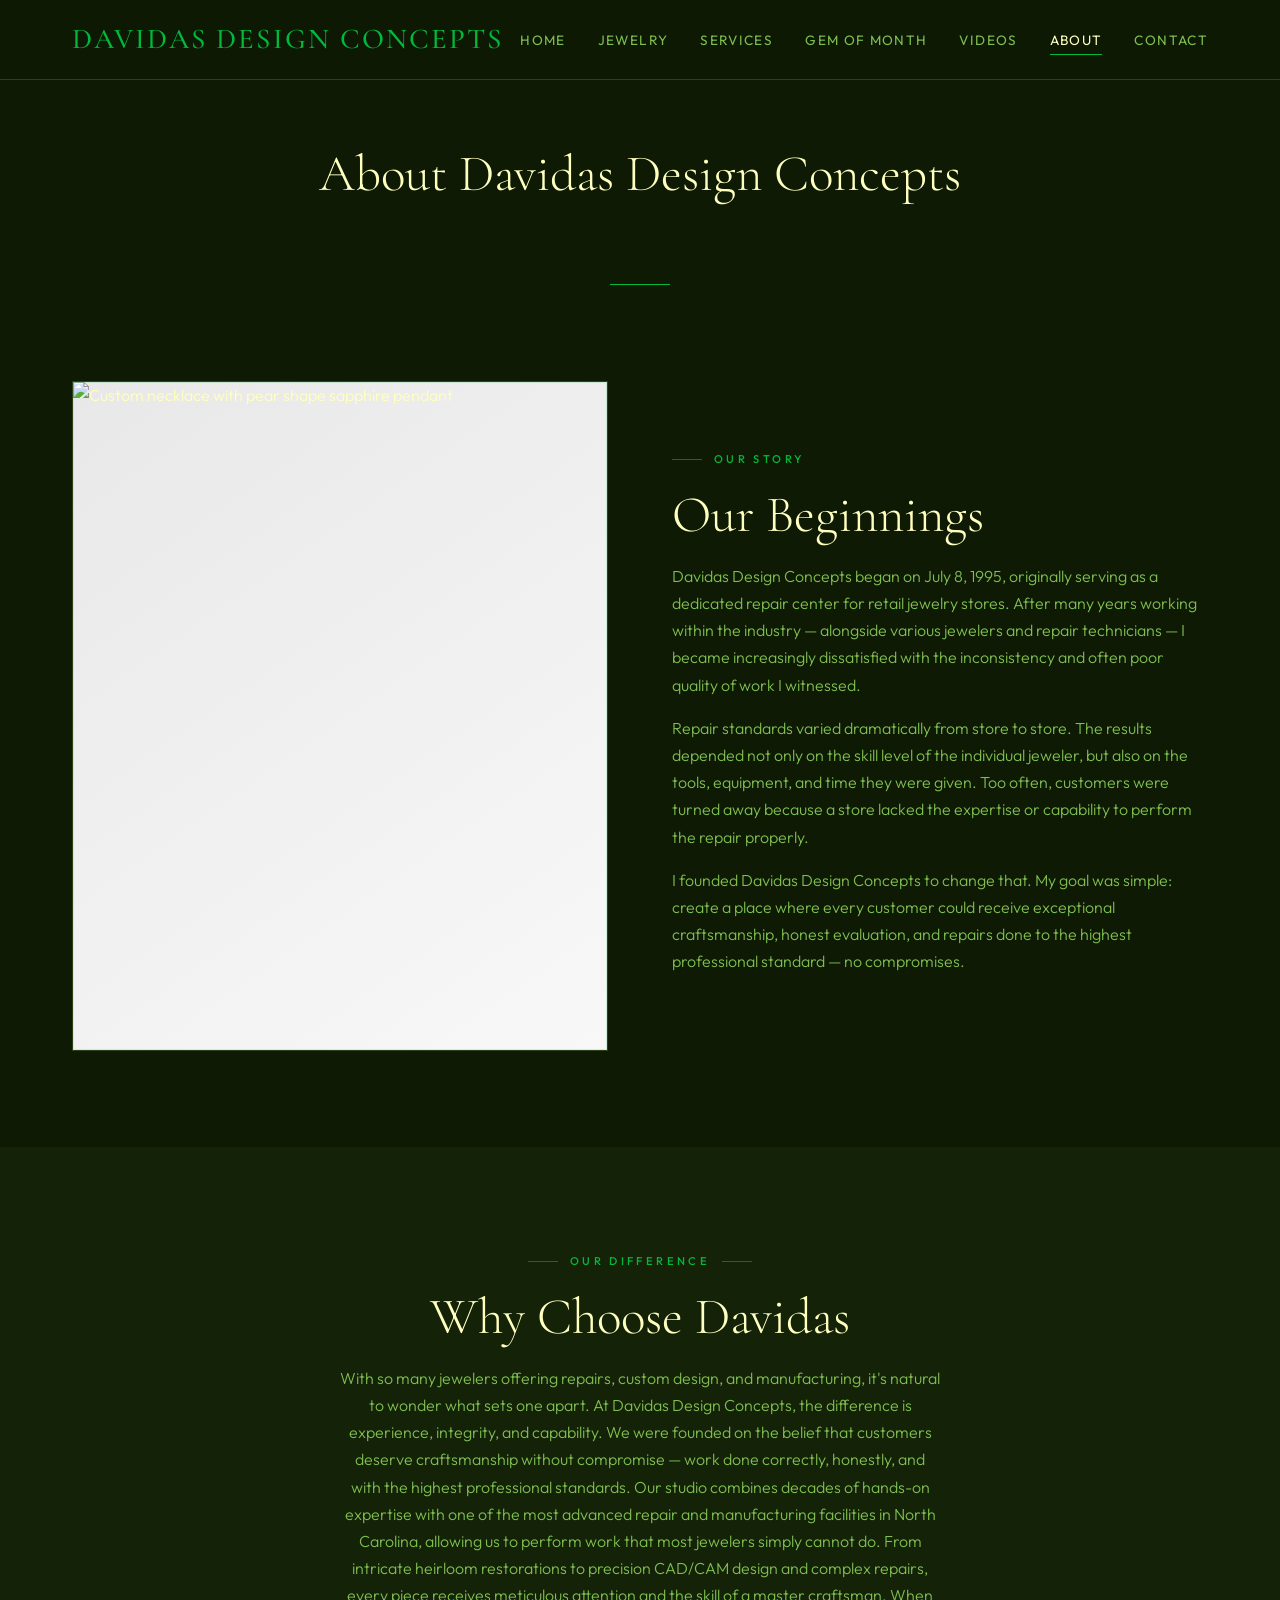
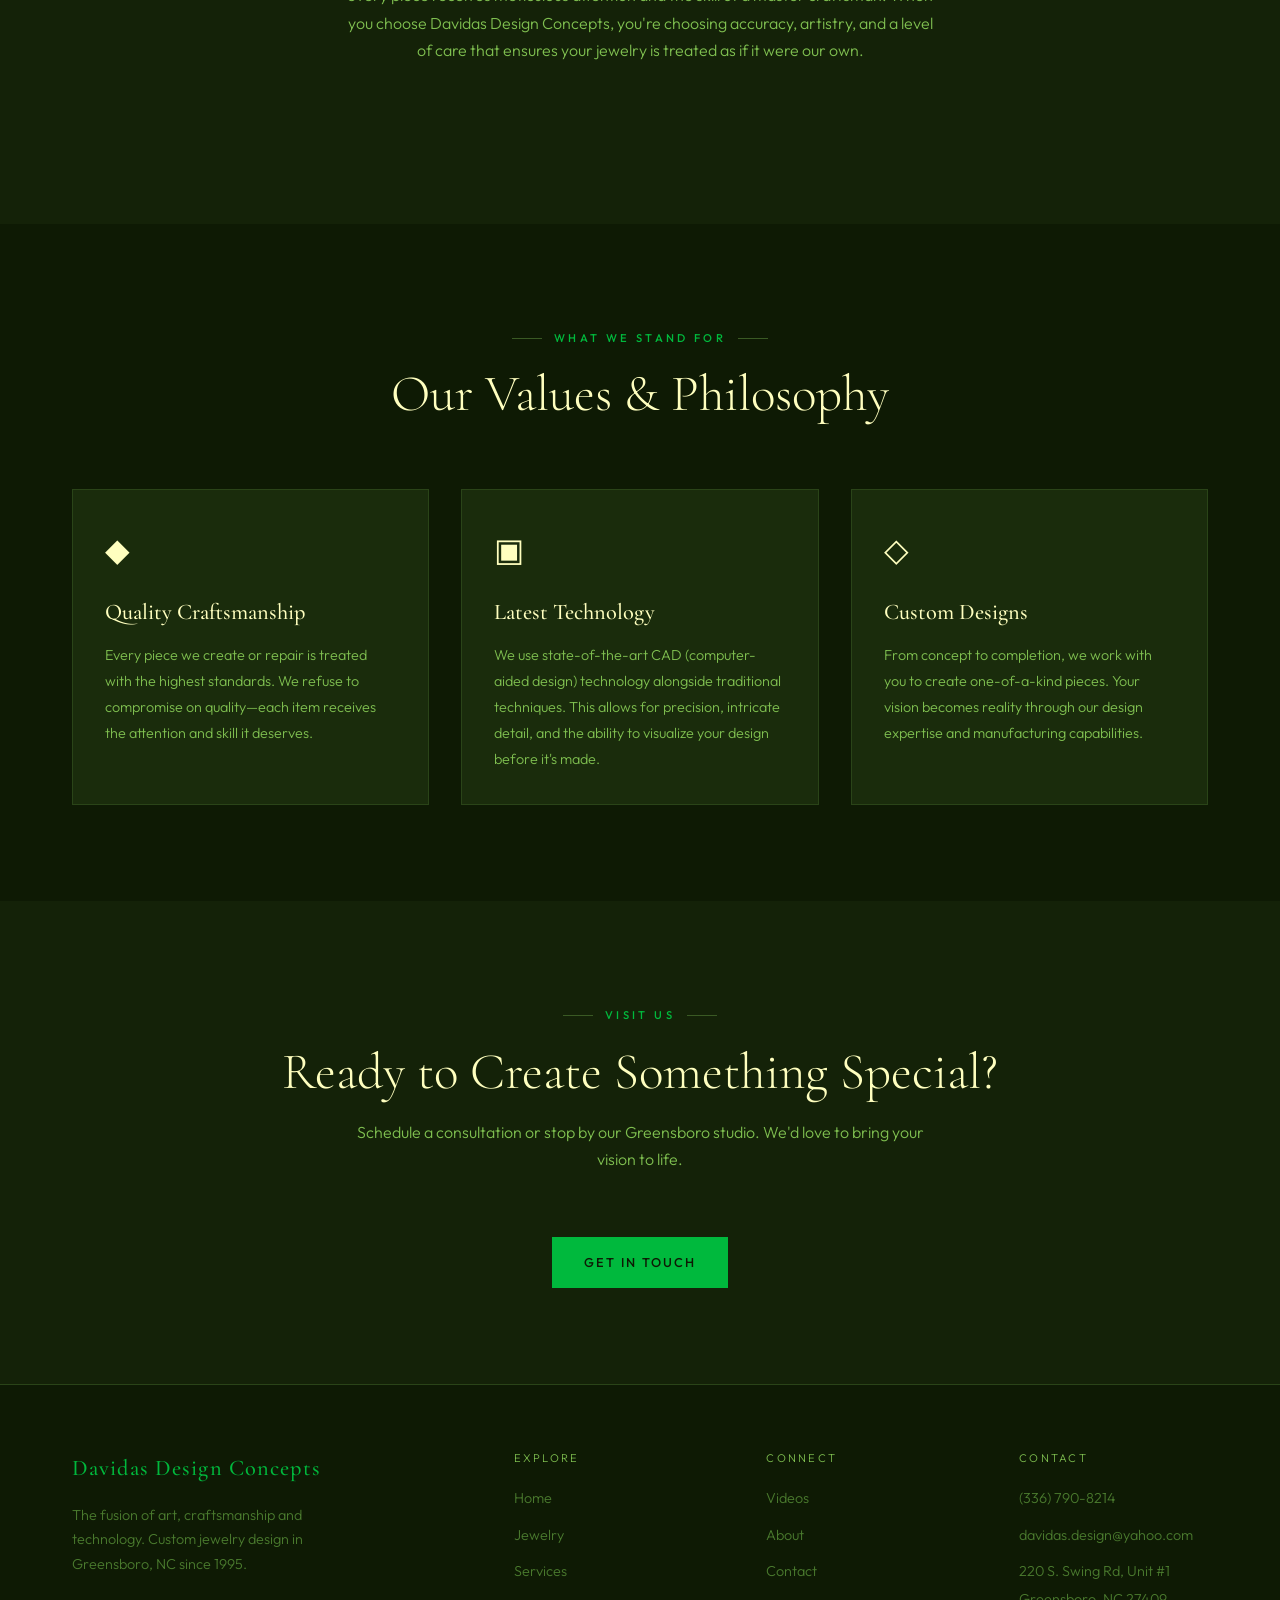
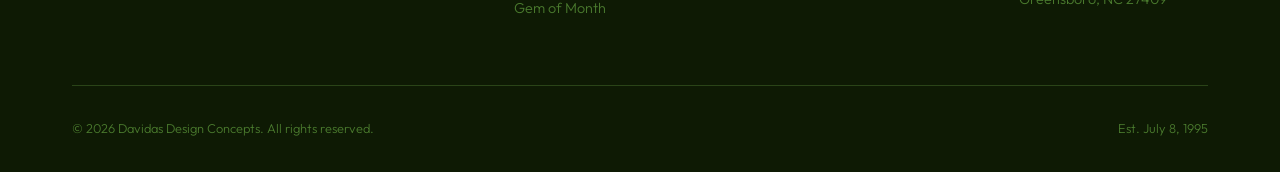
==== about.html @ 05821a0e "pushed all the changes to git" ====
<!DOCTYPE html>
<html lang="en">
<head>
  <meta charset="UTF-8">
  <meta name="viewport" content="width=device-width, initial-scale=1.0">
  <meta name="description" content="Our story — Davidas Design Concepts began July 8, 1995 as a jewelry repair service center. Quality craftsmanship, CAD technology, and custom design in Greensboro, NC.">
  <title>About Us | Davidas Design Concepts — Greensboro, NC</title>
  <link rel="stylesheet" href="css/style.css">
  <script src="js/includes.js"></script>
</head>
<body>
  <div id="site-nav"></div>

  <!-- Page Header -->
  <header class="category-header reveal">
    <div class="container">
      <h1 class="section__title">About Davidas Design Concepts</h1>
    </div>
  </header>

  <!-- Our Beginnings -->
  <section class="section reveal">
    <div class="container">
      <div class="about-split">
        <div class="about-split__image">
          <img src="images/Flash%20Page/Neck%20-%201.jpg" alt="Custom necklace with pear shape sapphire pendant">
        </div>
        <div class="about-split__content">
          <span class="section__tag">Our Story</span>
          <h2 class="section__title">Our Beginnings</h2>
          <p>Davidas Design Concepts began on July 8, 1995, originally serving as a dedicated repair center for retail jewelry stores.  After many years working within the industry — alongside various jewelers and repair technicians — I became increasingly dissatisfied with the inconsistency and often poor quality of work I witnessed.</p>
          <p>Repair standards varied dramatically from store to store.  The results depended not only on the skill level of the individual jeweler, but also on the tools, equipment, and time they were given.  Too often, customers were turned away because a store lacked the expertise or capability to perform the repair properly.</p>
          <p>I founded Davidas Design Concepts to change that.  My goal was simple: create a place where every customer could receive exceptional craftsmanship, honest evaluation, and repairs done to the highest professional standard — no compromises.</p>
        </div>
      </div>
    </div>
  </section>

  <!-- Why Choose Davidas -->
  <section class="section section--alt reveal">
    <div class="container">
      <div class="section__header">
        <span class="section__tag">Our Difference</span>
        <h2 class="section__title">Why Choose Davidas</h2>
        <p class="section__desc">With so many jewelers offering repairs, custom design, and manufacturing, it's natural to wonder what sets one apart.  At Davidas Design Concepts, the difference is experience, integrity, and capability.  We were founded on the belief that customers deserve craftsmanship without compromise — work done correctly, honestly, and with the highest professional standards.  Our studio combines decades of hands-on expertise with one of the most advanced repair and manufacturing facilities in North Carolina, allowing us to perform work that most jewelers simply cannot do.  From intricate heirloom restorations to precision CAD/CAM design and complex repairs, every piece receives meticulous attention and the skill of a master craftsman.  When you choose Davidas Design Concepts, you're choosing accuracy, artistry, and a level of care that ensures your jewelry is treated as if it were our own.</p>
      </div>
    </div>
  </section>

  <!-- Values & Philosophy -->
  <section class="section reveal">
    <div class="container">
      <div class="section__header">
        <span class="section__tag">What We Stand For</span>
        <h2 class="section__title">Our Values & Philosophy</h2>
      </div>
      <div class="services-grid" data-stagger>
        <article class="service-card">
          <span class="service-card__icon">◆</span>
          <h3 class="service-card__title">Quality Craftsmanship</h3>
          <p class="service-card__text">Every piece we create or repair is treated with the highest standards. We refuse to compromise on quality—each item receives the attention and skill it deserves.</p>
        </article>
        <article class="service-card">
          <span class="service-card__icon">▣</span>
          <h3 class="service-card__title">Latest Technology</h3>
          <p class="service-card__text">We use state-of-the-art CAD (computer-aided design) technology alongside traditional techniques. This allows for precision, intricate detail, and the ability to visualize your design before it's made.</p>
        </article>
        <article class="service-card">
          <span class="service-card__icon">◇</span>
          <h3 class="service-card__title">Custom Designs</h3>
          <p class="service-card__text">From concept to completion, we work with you to create one-of-a-kind pieces. Your vision becomes reality through our design expertise and manufacturing capabilities.</p>
        </article>
      </div>
    </div>
  </section>

  <!-- CTA -->
  <section class="section section--alt reveal">
    <div class="container">
      <div class="section__header">
        <span class="section__tag">Visit Us</span>
        <h2 class="section__title">Ready to Create Something Special?</h2>
        <p class="section__desc">Schedule a consultation or stop by our Greensboro studio. We'd love to bring your vision to life.</p>
      </div>
      <div style="text-align: center;">
        <a href="/contact" class="btn btn--primary">Get in Touch</a>
      </div>
    </div>
  </section>

  <div id="site-footer"></div>

  <script src="js/main.js"></script>
</body>
</html>
---- css/style.css ----
@import url('https://fonts.googleapis.com/css2?family=Cormorant+Garamond:ital,wght@0,300;0,400;0,500;0,600;0,700;1,300;1,400&family=Outfit:wght@300;400;500;600&display=swap');

:root {
  --color-bg: #0e1a04;
  --color-bg-elevated: #142208;
  --color-bg-card: #1a2c0c;
  --color-surface: #1e3210;
  --color-border: #2a4418;
  --color-border-light: #3a5a24;
  --color-text: #ffffbf;
  --color-text-muted: #7fbf50;
  --color-text-dim: #4a7a2e;
  --color-accent: #00b93d;
  --color-accent-light: #33d466;
  --color-accent-dark: #008a2c;
  --color-green: #006f00;
  --color-green-light: #00b93d;

  --font-display: 'Cormorant Garamond', Georgia, serif;
  --font-body: 'Outfit', -apple-system, sans-serif;

  --space-xs: 0.5rem;
  --space-sm: 1rem;
  --space-md: 2rem;
  --space-lg: 4rem;
  --space-xl: 6rem;
  --space-2xl: 10rem;

  --max-width: 1200px;
  --nav-height: 80px;
}

*,
*::before,
*::after {
  margin: 0;
  padding: 0;
  box-sizing: border-box;
}

html {
  scroll-behavior: smooth;
  font-size: 16px;
}

body {
  font-family: var(--font-body);
  background-color: var(--color-bg);
  color: var(--color-text);
  line-height: 1.7;
  font-weight: 300;
  overflow-x: hidden;
}

img {
  max-width: 100%;
  height: auto;
  display: block;
}

a {
  color: var(--color-accent);
  text-decoration: none;
  transition: color 0.3s ease;
}

a:hover {
  color: var(--color-accent-light);
}

.container {
  width: 100%;
  max-width: var(--max-width);
  margin: 0 auto;
  padding: 0 var(--space-md);
}

/* ===== NAVIGATION ===== */

.nav {
  position: fixed;
  top: 0;
  left: 0;
  right: 0;
  z-index: 1000;
  height: var(--nav-height);
  display: flex;
  align-items: center;
  background: rgba(14, 26, 4, 0.9);
  backdrop-filter: blur(20px);
  -webkit-backdrop-filter: blur(20px);
  border-bottom: 1px solid var(--color-border);
  transition: background 0.3s ease;
}

.nav__inner {
  display: flex;
  align-items: center;
  justify-content: space-between;
  width: 100%;
  max-width: var(--max-width);
  margin: 0 auto;
  padding: 0 var(--space-md);
}

.nav__logo {
  font-family: var(--font-display);
  font-size: 1.6rem;
  font-weight: 500;
  color: var(--color-text);
  letter-spacing: 0.08em;
  text-transform: uppercase;
}

.nav__logo span {
  color: var(--color-accent);
  font-size: 1.8rem;
}

.nav__links {
  display: flex;
  align-items: center;
  gap: var(--space-md);
  list-style: none;
}

.nav__links a {
  font-size: 0.85rem;
  font-weight: 400;
  letter-spacing: 0.1em;
  text-transform: uppercase;
  color: var(--color-text-muted);
  position: relative;
  padding: 0.25rem 0;
}

.nav__links a::after {
  content: '';
  position: absolute;
  bottom: -2px;
  left: 0;
  width: 0;
  height: 1px;
  background: var(--color-accent);
  transition: width 0.4s ease;
}

.nav__links a:hover,
.nav__links a.active {
  color: var(--color-text);
}

.nav__links a:hover::after,
.nav__links a.active::after {
  width: 100%;
}

.nav__toggle {
  display: none;
  flex-direction: column;
  gap: 5px;
  cursor: pointer;
  background: none;
  border: none;
  padding: 4px;
}

.nav__toggle span {
  width: 24px;
  height: 2px;
  background: var(--color-text);
  transition: all 0.3s ease;
}

/* ===== HERO ===== */

.hero {
  min-height: 100vh;
  display: flex;
  align-items: center;
  position: relative;
  overflow: hidden;
}

.hero__bg {
  position: absolute;
  inset: 0;
  z-index: 0;
}

.hero__bg::before {
  content: '';
  position: absolute;
  inset: 0;
  background: radial-gradient(ellipse at 30% 50%, rgba(0, 185, 61, 0.06) 0%, transparent 60%),
              radial-gradient(ellipse at 70% 80%, rgba(0, 111, 0, 0.08) 0%, transparent 50%);
}

.hero__bg::after {
  content: '';
  position: absolute;
  inset: 0;
  background: url("data:image/svg+xml,%3Csvg viewBox='0 0 256 256' xmlns='http://www.w3.org/2000/svg'%3E%3Cfilter id='noise'%3E%3CfeTurbulence type='fractalNoise' baseFrequency='0.65' numOctaves='3' stitchTiles='stitch'/%3E%3C/filter%3E%3Crect width='100%25' height='100%25' filter='url(%23noise)' opacity='0.03'/%3E%3C/svg%3E");
  opacity: 0.5;
}

.hero__content {
  position: relative;
  z-index: 1;
  max-width: 720px;
}

.hero__tag {
  display: inline-flex;
  align-items: center;
  gap: 0.75rem;
  font-size: 0.75rem;
  font-weight: 500;
  letter-spacing: 0.25em;
  text-transform: uppercase;
  color: var(--color-accent);
  margin-bottom: var(--space-md);
  opacity: 0;
  animation: fadeUp 0.8s ease 0.2s forwards;
}

.hero__tag::before {
  content: '';
  width: 40px;
  height: 1px;
  background: var(--color-accent);
}

.hero__title {
  font-family: var(--font-display);
  font-size: clamp(3rem, 7vw, 5.5rem);
  font-weight: 300;
  line-height: 1.1;
  letter-spacing: -0.02em;
  margin-bottom: var(--space-md);
  opacity: 0;
  animation: fadeUp 0.8s ease 0.4s forwards;
}

.hero__title em {
  font-style: italic;
  color: var(--color-accent);
}

.hero__subtitle {
  font-size: 1.1rem;
  color: var(--color-text-muted);
  max-width: 520px;
  margin-bottom: var(--space-lg);
  opacity: 0;
  animation: fadeUp 0.8s ease 0.6s forwards;
}

.hero__actions {
  display: flex;
  gap: var(--space-sm);
  flex-wrap: wrap;
  opacity: 0;
  animation: fadeUp 0.8s ease 0.8s forwards;
}

/* ===== BUTTONS ===== */

.btn {
  display: inline-flex;
  align-items: center;
  gap: 0.5rem;
  padding: 0.9rem 2rem;
  font-family: var(--font-body);
  font-size: 0.8rem;
  font-weight: 500;
  letter-spacing: 0.15em;
  text-transform: uppercase;
  border: none;
  cursor: pointer;
  transition: all 0.4s ease;
}

.btn--primary {
  background: var(--color-accent);
  color: var(--color-bg);
}

.btn--primary:hover {
  background: var(--color-accent-light);
  color: var(--color-bg);
  transform: translateY(-2px);
  box-shadow: 0 8px 30px rgba(0, 185, 61, 0.3);
}

.btn--outline {
  background: transparent;
  color: var(--color-text);
  border: 1px solid var(--color-border-light);
}

.btn--outline:hover {
  border-color: var(--color-accent);
  color: var(--color-accent);
  transform: translateY(-2px);
}

/* ===== SECTIONS ===== */

.section {
  padding: var(--space-xl) 0;
}

.section--alt {
  background: var(--color-bg-elevated);
}

.section__header {
  text-align: center;
  margin-bottom: var(--space-lg);
}

.section__tag {
  display: inline-flex;
  align-items: center;
  gap: 0.75rem;
  font-size: 0.7rem;
  font-weight: 500;
  letter-spacing: 0.3em;
  text-transform: uppercase;
  color: var(--color-accent);
  margin-bottom: var(--space-sm);
}

.section__tag::before,
.section__tag::after {
  content: '';
  width: 30px;
  height: 1px;
  background: var(--color-border-light);
}

.section__title {
  font-family: var(--font-display);
  font-size: clamp(2rem, 4vw, 3.2rem);
  font-weight: 300;
  line-height: 1.2;
  margin-bottom: var(--space-sm);

}

.why-davidas-text {
  word-spacing: 4px; 
}

.section__desc {
  color: var(--color-text-muted);
  max-width: 600px;
  margin: 0 auto;
  font-size: 1rem;
}

/* ===== SERVICES GRID ===== */

.services-grid {
  display: grid;
  grid-template-columns: repeat(auto-fit, minmax(320px, 1fr));
  gap: var(--space-md);
}

.service-card {
  background: var(--color-bg-card);
  border: 1px solid var(--color-border);
  padding: var(--space-md);
  transition: all 0.4s ease;
  position: relative;
  overflow: hidden;
}

.service-card::before {
  content: '';
  position: absolute;
  top: 0;
  left: 0;
  width: 100%;
  height: 2px;
  background: linear-gradient(90deg, var(--color-accent), var(--color-green));
  transform: scaleX(0);
  transform-origin: left;
  transition: transform 0.4s ease;
}

.service-card:hover {
  border-color: var(--color-border-light);
  transform: translateY(-4px);
  box-shadow: 0 20px 60px rgba(0, 0, 0, 0.3);
}

.service-card:hover::before {
  transform: scaleX(1);
}

.service-card__icon {
  font-size: 2rem;
  margin-bottom: var(--space-sm);
  display: block;
}

.service-card__title {
  font-family: var(--font-display);
  font-size: 1.4rem;
  font-weight: 500;
  margin-bottom: 0.75rem;
}

.service-card__text {
  color: var(--color-text-muted);
  font-size: 0.9rem;
  line-height: 1.8;
}

.service-card__link {
  display: inline-flex;
  align-items: center;
  gap: 0.5rem;
  margin-top: var(--space-sm);
  font-size: 0.8rem;
  font-weight: 500;
  letter-spacing: 0.1em;
  text-transform: uppercase;
  color: var(--color-accent);
}

.service-card__link::after {
  content: '\2192';
  transition: transform 0.3s ease;
}

.service-card:hover .service-card__link::after {
  transform: translateX(4px);
}

/* ===== BREADCRUMB ===== */

.breadcrumb {
  display: flex;
  align-items: center;
  gap: 0.5rem;
  font-size: 0.8rem;
  letter-spacing: 0.08em;
  text-transform: uppercase;
  padding-top: calc(var(--nav-height) + var(--space-sm));
  margin-bottom: var(--space-md);
  color: var(--color-text-dim);
}

.breadcrumb a {
  color: var(--color-accent);
  text-decoration: none;
  transition: color 0.2s;
}

.breadcrumb a:hover {
  color: var(--color-text);
}

.breadcrumb .sep::before {
  content: "\203A";
  margin: 0 0.25rem;
  color: var(--color-text-dim);
}

.breadcrumb .current {
  color: var(--color-text-muted);
}

/* ===== JEWELRY VIEW TRANSITIONS ===== */

.jewelry-view {
  animation: viewFadeIn 0.35s ease;
}

@keyframes viewFadeIn {
  from { opacity: 0; transform: translateY(12px); }
  to   { opacity: 1; transform: translateY(0); }
}

/* ===== CATEGORY MENU ===== */

.cat-layout {
  display: grid;
  grid-template-columns: 320px 1fr;
  gap: var(--space-lg);
  align-items: start;
}

.cat-menu {
  display: flex;
  flex-direction: column;
  gap: 0;
}

.cat-group {
  border-bottom: 1px solid var(--color-border);
}

.cat-group__label {
  display: block;
  width: 100%;
  padding: 1rem 0;
  background: none;
  border: none;
  font-family: var(--font-display);
  font-size: 1.2rem;
  font-weight: 600;
  color: var(--color-accent);
  cursor: default;
  text-align: left;
  letter-spacing: 0.04em;
  transition: color 0.2s;
}

.cat-group:hover .cat-group__label {
  color: var(--color-text);
}

.cat-group__subs {
  display: flex;
  flex-direction: column;
  padding: 0 0 0.75rem 1.5rem;
}

.cat-group__subs a {
  padding: 0.4rem 0;
  font-size: 0.95rem;
  color: var(--color-green);
  text-decoration: none;
  transition: color 0.2s, padding-left 0.2s;
}

.cat-group__subs a:hover {
  color: var(--color-accent);
  padding-left: 0.5rem;
}

.cat-procurement {
  background: var(--color-bg-elevated);
  border: 1px solid var(--color-border);
  padding: var(--space-md);
  border-radius: 2px;
  position: sticky;
  top: 100px;
}

.cat-procurement__title {
  font-family: var(--font-display);
  font-size: 1.3rem;
  font-weight: 600;
  letter-spacing: 0.1em;
  text-transform: uppercase;
  margin-bottom: var(--space-sm);
  color: var(--color-text);
}

.cat-procurement__text {
  color: var(--color-text-muted);
  line-height: 1.7;
  font-size: 0.95rem;
}

/* ===== PRODUCT DETAIL ===== */

.product-detail {
  display: grid;
  grid-template-columns: 1fr 1fr;
  gap: var(--space-lg);
  align-items: start;
}

.product-detail__image {
  background: #f0f0ec;
  position: relative;
  padding: 2rem;
  padding-bottom: 0;
  border: 1px solid var(--color-border);
  text-align: center;
}

.product-detail__image img {
  max-width: 100%;
  max-height: 500px;
  width: auto;
  height: auto;
  object-fit: contain;
  display: block;
  margin: 0 auto;
}

.product-detail__info {
  display: flex;
  flex-direction: column;
  gap: 1rem;
}

.product-detail__name {
  font-family: var(--font-display);
  font-size: 2rem;
  font-weight: 500;
  line-height: 1.2;
}

.product-detail__style-row {
  display: flex;
  align-items: baseline;
  gap: 1rem;
  flex-wrap: wrap;
}

.product-detail__style-label {
  font-family: var(--font-display);
  font-size: 1.1rem;
  font-weight: 600;
  color: var(--color-accent);
}

.product-detail__pricing-btn {
  display: inline-block;
  margin: var(--space-sm) 0;
  font-size: 1.05rem;
  letter-spacing: 0.03em;
  animation: pulse-glow 2s ease-in-out infinite;
}

@keyframes pulse-glow {
  0%, 100% { box-shadow: 0 0 0 0 rgba(212, 175, 55, 0.4); }
  50% { box-shadow: 0 0 12px 4px rgba(212, 175, 55, 0.25); }
}

.product-detail__3d-btn {
  display: block;
  margin-top: var(--space-sm);
  padding: 0.75rem 1.2rem;
  background: rgba(14, 26, 4, 0.88);
  color: var(--color-accent);
  border: none;
  border-radius: 0;
  font-size: 0.9rem;
  font-weight: 600;
  letter-spacing: 0.05em;
  cursor: pointer;
  transition: background 0.2s, color 0.2s;
  width: calc(100% + 4rem);
  margin-left: -2rem;
  margin-right: -2rem;
  margin-bottom: 0;
  text-align: center;
  box-sizing: content-box;
}

.product-detail__3d-btn:hover {
  background: rgba(14, 26, 4, 1);
  color: #fff;
}

/* 3D Viewer Modal */
.modal--viewer {
  width: 90vw;
  max-width: 800px;
  height: 70vh;
  padding: 0;
  position: relative;
  background: #000;
  border-radius: 12px;
  overflow: hidden;
}

.modal--viewer iframe {
  width: 100%;
  height: 100%;
  border: none;
}

.modal--viewer .modal__close {
  position: absolute;
  top: 10px;
  right: 14px;
  z-index: 10;
  color: #fff;
  font-size: 2rem;
  background: rgba(0, 0, 0, 0.5);
  border-radius: 50%;
  width: 40px;
  height: 40px;
  display: flex;
  align-items: center;
  justify-content: center;
}

.product-detail__desc {
  color: var(--color-text-muted);
  line-height: 1.7;
  font-size: 0.95rem;
}

.product-detail__specs {
  display: flex;
  flex-direction: column;
  gap: 0.75rem;
  padding-top: 0.5rem;
  border-top: 1px solid var(--color-border);
}

.product-detail__spec {
  display: flex;
  gap: 0.75rem;
}

.product-detail__spec-label {
  font-size: 0.75rem;
  letter-spacing: 0.1em;
  text-transform: uppercase;
  color: var(--color-text-dim);
  min-width: 80px;
  flex-shrink: 0;
}

.product-detail__spec-value {
  color: var(--color-text-muted);
  font-size: 0.9rem;
}

.product-detail__back {
  display: inline-flex;
  align-items: center;
  gap: 0.4rem;
  margin-top: 1rem;
  font-size: 0.85rem;
  color: var(--color-accent);
  text-decoration: none;
  text-transform: uppercase;
  letter-spacing: 0.1em;
  transition: color 0.2s;
}

.product-detail__back:hover {
  color: var(--color-text);
}

/* ===== INQUIRY MODAL ===== */

.modal-overlay {
  position: fixed;
  inset: 0;
  z-index: 1000;
  background: rgba(0, 0, 0, 0.7);
  backdrop-filter: blur(4px);
  display: flex;
  align-items: center;
  justify-content: center;
  padding: var(--space-md);
  animation: modalFadeIn 0.25s ease;
}

@keyframes modalFadeIn {
  from { opacity: 0; }
  to   { opacity: 1; }
}

.modal {
  background: var(--color-bg-elevated);
  border: 1px solid var(--color-border);
  width: 100%;
  max-width: 560px;
  max-height: 90vh;
  overflow-y: auto;
  padding: var(--space-lg);
  position: relative;
}

.modal__close {
  position: absolute;
  top: 1rem;
  right: 1rem;
  background: none;
  border: none;
  color: var(--color-text-muted);
  font-size: 1.8rem;
  cursor: pointer;
  line-height: 1;
  transition: color 0.2s;
}

.modal__close:hover {
  color: var(--color-text);
}

.modal__title {
  font-family: var(--font-display);
  font-size: 1.6rem;
  font-weight: 500;
  margin-bottom: 0.25rem;
}

.modal__subtitle {
  font-size: 0.9rem;
  color: var(--color-accent);
  margin-bottom: var(--space-md);
}

.inquiry-form {
  display: flex;
  flex-direction: column;
  gap: 1rem;
}

.inquiry-form__row {
  display: grid;
  grid-template-columns: 1fr 1fr;
  gap: 1rem;
}

.inquiry-form__field {
  display: flex;
  flex-direction: column;
  gap: 0.35rem;
}

.inquiry-form__field label {
  font-size: 0.75rem;
  letter-spacing: 0.1em;
  text-transform: uppercase;
  color: var(--color-text-dim);
}

.inquiry-form__hint {
  font-size: 0.8rem;
  color: var(--color-text-dim);
  font-style: italic;
}

.inquiry-form__field input,
.inquiry-form__field textarea {
  padding: 0.65rem 0.85rem;
  background: var(--color-bg);
  border: 1px solid var(--color-border);
  color: var(--color-text);
  font-family: var(--font-body);
  font-size: 0.9rem;
  transition: border-color 0.2s;
}

.inquiry-form__field input:focus,
.inquiry-form__field textarea:focus {
  outline: none;
  border-color: var(--color-accent);
}

.inquiry-form__field input[readonly] {
  opacity: 0.7;
  cursor: default;
}

.inquiry-form__field textarea {
  resize: vertical;
  min-height: 100px;
}

.inquiry-form__actions {
  display: flex;
  gap: 1rem;
  padding-top: 0.5rem;
}

/* ===== JEWELRY GRID ===== */

.jewelry-grid {
  display: grid;
  grid-template-columns: repeat(auto-fill, minmax(280px, 1fr));
  gap: var(--space-md);
}

.jewelry-card {
  background: var(--color-bg-card);
  border: 1px solid var(--color-border);
  overflow: hidden;
  transition: all 0.4s ease;
  cursor: pointer;
}

.jewelry-card:hover {
  border-color: var(--color-accent);
  transform: translateY(-6px);
  box-shadow: 0 24px 60px rgba(0, 0, 0, 0.4);
}

.jewelry-card__image {
  width: 100%;
  aspect-ratio: 1;
  overflow: hidden;
  background: #f0f0ec;
  display: flex;
  align-items: center;
  justify-content: center;
  padding: 1.5rem;
}

.jewelry-card__image img {
  max-width: 100%;
  max-height: 100%;
  width: auto;
  height: auto;
  object-fit: contain;
  transition: transform 0.6s ease;
}

.jewelry-card:hover .jewelry-card__image img {
  transform: scale(1.05);
}

.jewelry-card.hidden {
  display: none;
}

.jewelry-card__body {
  padding: 1.25rem;
}

.jewelry-card__category {
  font-size: 0.7rem;
  letter-spacing: 0.15em;
  text-transform: uppercase;
  color: var(--color-accent);
  margin-bottom: 0.5rem;
}

.jewelry-card__title {
  font-family: var(--font-display);
  font-size: 1.2rem;
  font-weight: 500;
  margin-bottom: 0.4rem;
}

.jewelry-card__desc {
  font-size: 0.85rem;
  color: var(--color-text-muted);
}

/* ===== ABOUT SECTION ===== */

.about-split {
  display: grid;
  grid-template-columns: 1fr 1fr;
  gap: var(--space-lg);
  align-items: center;
}

.about-split__image {
  position: relative;
  aspect-ratio: 4/5;
  background: linear-gradient(145deg, #e8e8e8, #f8f8f8);
  border: 1px solid var(--color-border);
  overflow: hidden;
}

.about-split__image img {
  width: 100%;
  height: 100%;
  object-fit: cover;
}

.about-split__image::after {
  content: '';
  position: absolute;
  inset: 0;
  border: 1px solid rgba(0, 185, 61, 0.15);
  pointer-events: none;
}

.about-split__content {
  padding: var(--space-md) 0;
}

.about-split__content .section__tag {
  justify-content: flex-start;
}

.about-split__content .section__tag::after {
  display: none;
}

.about-split__content p {
  color: var(--color-text-muted);
  margin-bottom: var(--space-sm);
  font-size: 1rem;
}

/* ===== PRODUCT DETAIL ===== */

.product-detail {
  display: grid;
  grid-template-columns: 1fr 1fr;
  gap: var(--space-lg);
  align-items: start;
}

.product-gallery {
  display: grid;
  grid-template-columns: 1fr 1fr;
  gap: var(--space-sm);
}

.product-gallery__main {
  grid-column: 1 / -1;
  aspect-ratio: 4/3;
  background: linear-gradient(145deg, #e8e8e8, #f8f8f8);
  border: 1px solid var(--color-border);
  overflow: hidden;
  display: flex;
  align-items: center;
  justify-content: center;
}

.product-gallery__thumb {
  aspect-ratio: 1;
  background: linear-gradient(145deg, #e8e8e8, #f8f8f8);
  border: 1px solid var(--color-border);
  overflow: hidden;
  cursor: pointer;
  transition: border-color 0.3s ease;
}

.product-gallery__thumb:hover,
.product-gallery__thumb.active {
  border-color: var(--color-accent);
}

.product-gallery img {
  width: 100%;
  height: 100%;
  object-fit: cover;
}

.product-info__style {
  font-size: 0.75rem;
  letter-spacing: 0.2em;
  text-transform: uppercase;
  color: var(--color-accent);
  margin-bottom: var(--space-xs);
}

.product-info__title {
  font-family: var(--font-display);
  font-size: 2.4rem;
  font-weight: 400;
  margin-bottom: var(--space-sm);
}

.product-info__specs {
  list-style: none;
  margin: var(--space-md) 0;
  padding: var(--space-md) 0;
  border-top: 1px solid var(--color-border);
  border-bottom: 1px solid var(--color-border);
}

.product-info__specs li {
  display: flex;
  justify-content: space-between;
  padding: 0.5rem 0;
  font-size: 0.9rem;
}

.product-info__specs li span:first-child {
  color: var(--color-text-muted);
}

/* ===== CATEGORY HEADER ===== */

.category-header {
  padding: calc(var(--nav-height) + var(--space-lg)) 0 var(--space-lg);
  text-align: center;
  position: relative;
}

.category-header::after {
  content: '';
  position: absolute;
  bottom: 0;
  left: 50%;
  transform: translateX(-50%);
  width: 60px;
  height: 1px;
  background: var(--color-accent);
}

/* ===== CONTACT ===== */

.contact-grid {
  display: grid;
  grid-template-columns: 1fr 1fr;
  gap: var(--space-lg);
}

.contact-page__layout {
  gap: var(--space-xl);
  align-items: start;
}

.contact-info__item {
  margin-bottom: var(--space-md);
}

.contact-info__label {
  font-size: 0.7rem;
  letter-spacing: 0.2em;
  text-transform: uppercase;
  color: var(--color-accent);
  margin-bottom: 0.5rem;
}

.contact-info__value {
  font-family: var(--font-display);
  font-size: 1.4rem;
  font-weight: 400;
}

.contact-form {
  display: flex;
  flex-direction: column;
  gap: var(--space-sm);
}

.form-group label {
  display: block;
  font-size: 0.75rem;
  letter-spacing: 0.15em;
  text-transform: uppercase;
  color: var(--color-text-muted);
  margin-bottom: 0.5rem;
}

.form-group input,
.form-group textarea,
.form-group select {
  width: 100%;
  padding: 0.9rem 1rem;
  background: var(--color-bg-card);
  border: 1px solid var(--color-border);
  color: var(--color-text);
  font-family: var(--font-body);
  font-size: 0.95rem;
  font-weight: 300;
  transition: border-color 0.3s ease;
}

.form-group input:focus,
.form-group textarea:focus,
.form-group select:focus {
  outline: none;
  border-color: var(--color-accent);
}

.form-group textarea {
  resize: vertical;
  min-height: 120px;
}

/* ===== GEM OF THE MONTH ===== */

.gem-feature {
  display: grid;
  grid-template-columns: auto 1fr;
  gap: var(--space-lg);
  align-items: start;
}

.gem-feature__image {
  width: 280px;
  aspect-ratio: 1;
  background: linear-gradient(145deg, #e8e8e8, #f8f8f8);
  border: 1px solid var(--color-border);
  overflow: hidden;
}

.gem-feature__image img {
  width: 100%;
  height: 100%;
  object-fit: cover;
}

.gem-feature__content h2 {
  font-family: var(--font-display);
  font-size: 2.2rem;
  font-weight: 400;
  margin-bottom: 0.25rem;
}

.gem-feature__content .author {
  font-size: 0.85rem;
  color: var(--color-accent);
  margin-bottom: var(--space-md);
}

.gem-feature__content p {
  color: var(--color-text-muted);
  margin-bottom: var(--space-sm);
}

/* ===== GEM READ MORE ===== */

#gem-read-more {
  overflow: hidden;
  max-height: 0;
  opacity: 0;
  transition: max-height 0.6s ease, opacity 0.4s ease;
}

#gem-read-more.expanded {
  max-height: 600px;
  opacity: 1;
}

/* ===== VIDEO GRID ===== */

.video-grid {
  display: grid;
  grid-template-columns: repeat(auto-fill, minmax(300px, 1fr));
  gap: var(--space-md);
}

.video-card {
  background: var(--color-bg-card);
  border: 1px solid var(--color-border);
  overflow: hidden;
  transition: all 0.4s ease;
}

.video-card:hover {
  border-color: var(--color-border-light);
  transform: translateY(-4px);
}

.video-card__thumb {
  position: relative;
  width: 100%;
  aspect-ratio: 16/9;
  overflow: hidden;
  background: linear-gradient(145deg, #e8e8e8, #f8f8f8);
}

.video-card__thumb img {
  width: 100%;
  height: 100%;
  object-fit: cover;
}

.video-card__play {
  position: absolute;
  top: 50%;
  left: 50%;
  transform: translate(-50%, -50%);
  width: 56px;
  height: 56px;
  border-radius: 50%;
  background: rgba(0, 185, 61, 0.9);
  display: flex;
  align-items: center;
  justify-content: center;
  transition: all 0.3s ease;
}

.video-card__play::after {
  content: '';
  width: 0;
  height: 0;
  border-top: 10px solid transparent;
  border-bottom: 10px solid transparent;
  border-left: 16px solid var(--color-bg);
  margin-left: 3px;
}

.video-card:hover .video-card__play {
  transform: translate(-50%, -50%) scale(1.1);
}

.video-card__body {
  padding: 1.25rem;
}

.video-card__title {
  font-family: var(--font-display);
  font-size: 1.2rem;
  font-weight: 500;
}

/* ===== FOOTER ===== */

.footer {
  border-top: 1px solid var(--color-border);
  padding: var(--space-lg) 0 var(--space-md);
  background: var(--color-bg);
}

.footer__inner {
  display: grid;
  grid-template-columns: 2fr 1fr 1fr 1fr;
  gap: var(--space-lg);
  margin-bottom: var(--space-lg);
}

.footer__brand {
  font-family: var(--font-display);
  font-size: 1.4rem;
  font-weight: 500;
  letter-spacing: 0.05em;
  margin-bottom: var(--space-sm);
}

.footer__brand span {
  color: var(--color-accent);
}

.footer__tagline {
  color: var(--color-text-dim);
  font-size: 0.9rem;
  max-width: 300px;
}

.footer__heading {
  font-size: 0.7rem;
  letter-spacing: 0.2em;
  text-transform: uppercase;
  color: var(--color-text-muted);
  margin-bottom: var(--space-sm);
}

.footer__links {
  list-style: none;
  display: flex;
  flex-direction: column;
  gap: 0.6rem;
}

.footer__links a {
  color: var(--color-text-dim);
  font-size: 0.9rem;
  transition: color 0.3s ease;
}

.footer__links a:hover {
  color: var(--color-text);
}

.footer__bottom {
  border-top: 1px solid var(--color-border);
  padding-top: var(--space-md);
  display: flex;
  justify-content: space-between;
  align-items: center;
  font-size: 0.8rem;
  color: var(--color-text-dim);
}

/* ===== ANIMATIONS ===== */

@keyframes fadeUp {
  from {
    opacity: 0;
    transform: translateY(30px);
  }
  to {
    opacity: 1;
    transform: translateY(0);
  }
}

.reveal {
  opacity: 0;
  transform: translateY(40px);
  transition: opacity 0.8s ease, transform 0.8s ease;
}

.reveal.visible {
  opacity: 1;
  transform: translateY(0);
}

/* ===== RESPONSIVE ===== */

@media (max-width: 900px) {
  .nav.nav--open {
    height: 100vh;
    height: 100dvh;
    align-items: flex-start;
  }

  .nav__links {
    display: none;
    position: absolute;
    top: var(--nav-height);
    left: 0;
    right: 0;
    bottom: 0;
    background: var(--color-bg);
    flex-direction: column;
    align-items: center;
    justify-content: center;
    gap: var(--space-lg);
    overflow-y: auto;
    -webkit-overflow-scrolling: touch;
  }

  .nav.nav--open .nav__links {
    position: fixed;
    bottom: 0;
  }

  .nav__links.open {
    display: flex;
  }

  .nav__links a {
    font-size: 1.1rem;
    letter-spacing: 0.15em;
  }

  .nav__toggle {
    display: flex;
  }

  .nav__toggle.active span:nth-child(1) {
    transform: rotate(45deg) translate(5px, 5px);
  }
  .nav__toggle.active span:nth-child(2) {
    opacity: 0;
  }
  .nav__toggle.active span:nth-child(3) {
    transform: rotate(-45deg) translate(5px, -5px);
  }

  .about-split,
  .contact-grid,
  .contact-page__layout,
  .product-detail,
  .gem-feature,
  .cat-layout {
    grid-template-columns: 1fr;
  }

  .cat-procurement {
    position: static;
  }

  .inquiry-form__row {
    grid-template-columns: 1fr;
  }

  .footer__inner {
    grid-template-columns: 1fr 1fr;
    gap: var(--space-md);
  }

  .hero__title {
    font-size: clamp(2.4rem, 6vw, 4rem);
  }
}

@media (max-width: 600px) {
  .services-grid,
  .jewelry-grid,
  .video-grid {
    grid-template-columns: 1fr;
  }

  .footer__inner {
    grid-template-columns: 1fr;
  }

  .product-gallery {
    grid-template-columns: 1fr 1fr;
  }

  .hero__actions {
    flex-direction: column;
  }

  .btn {
    text-align: center;
    justify-content: center;
  }

  .footer__bottom {
    flex-direction: column;
    gap: var(--space-sm);
    text-align: center;
  }
}

/* Video Player Modal */
.modal--video {
  width: 92vw;
  max-width: 1200px;
  padding: var(--space-sm) var(--space-md) var(--space-md);
  position: relative;
  background: #000;
  border-radius: 12px;
  overflow: hidden;
}

.modal--video .modal__title {
  color: #fff;
  font-family: var(--font-display);
  font-size: 1.1rem;
  margin-bottom: var(--space-sm);
  padding-right: 2rem;
}

.modal--video .modal__close {
  position: absolute;
  top: 10px;
  right: 14px;
  z-index: 10;
  color: #fff;
  font-size: 2rem;
  background: rgba(0, 0, 0, 0.5);
  border-radius: 50%;
  width: 40px;
  height: 40px;
  display: flex;
  align-items: center;
  justify-content: center;
}

.modal--video video {
  width: 100%;
  max-height: 80vh;
  border-radius: 8px;
  background: #000;
}

.video-card {
  cursor: pointer;
}

.video-card__desc {
  font-size: 0.8rem;
  color: var(--color-text-dim);
  margin-top: 0.25rem;
}
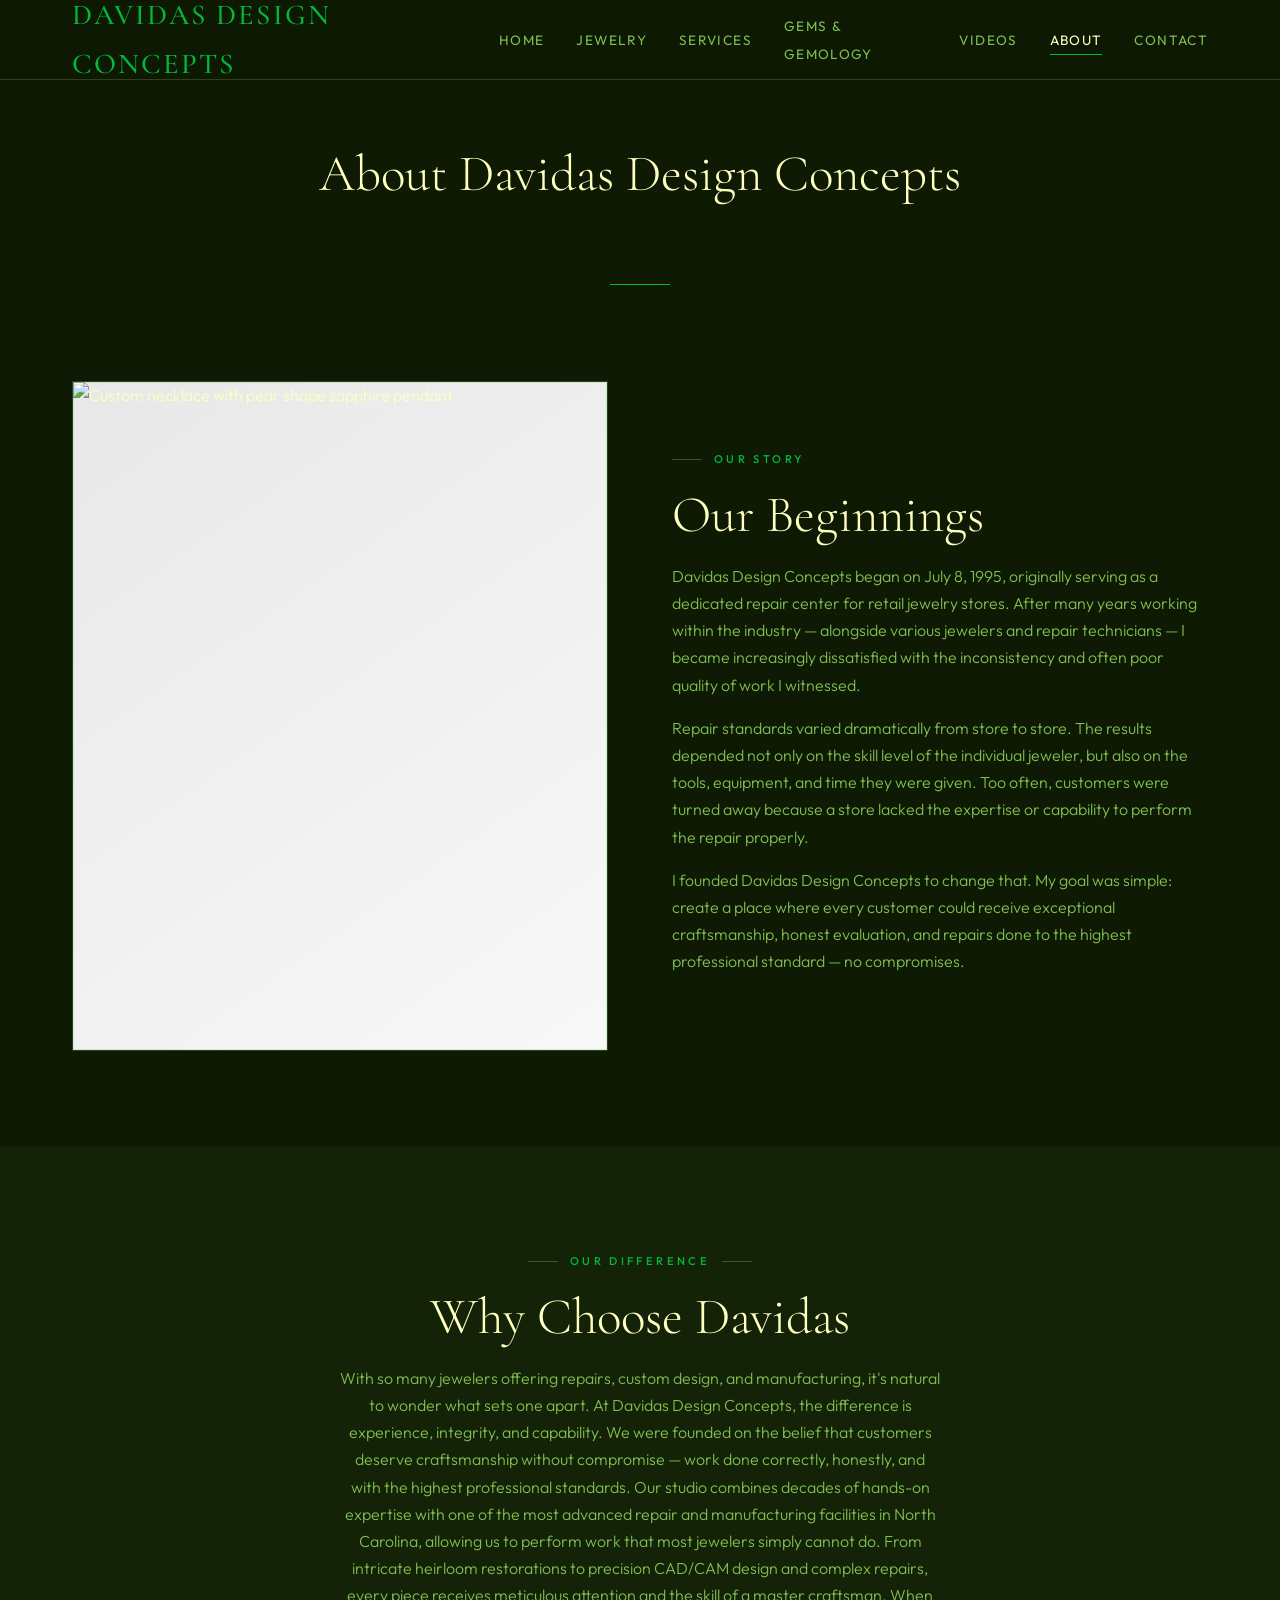
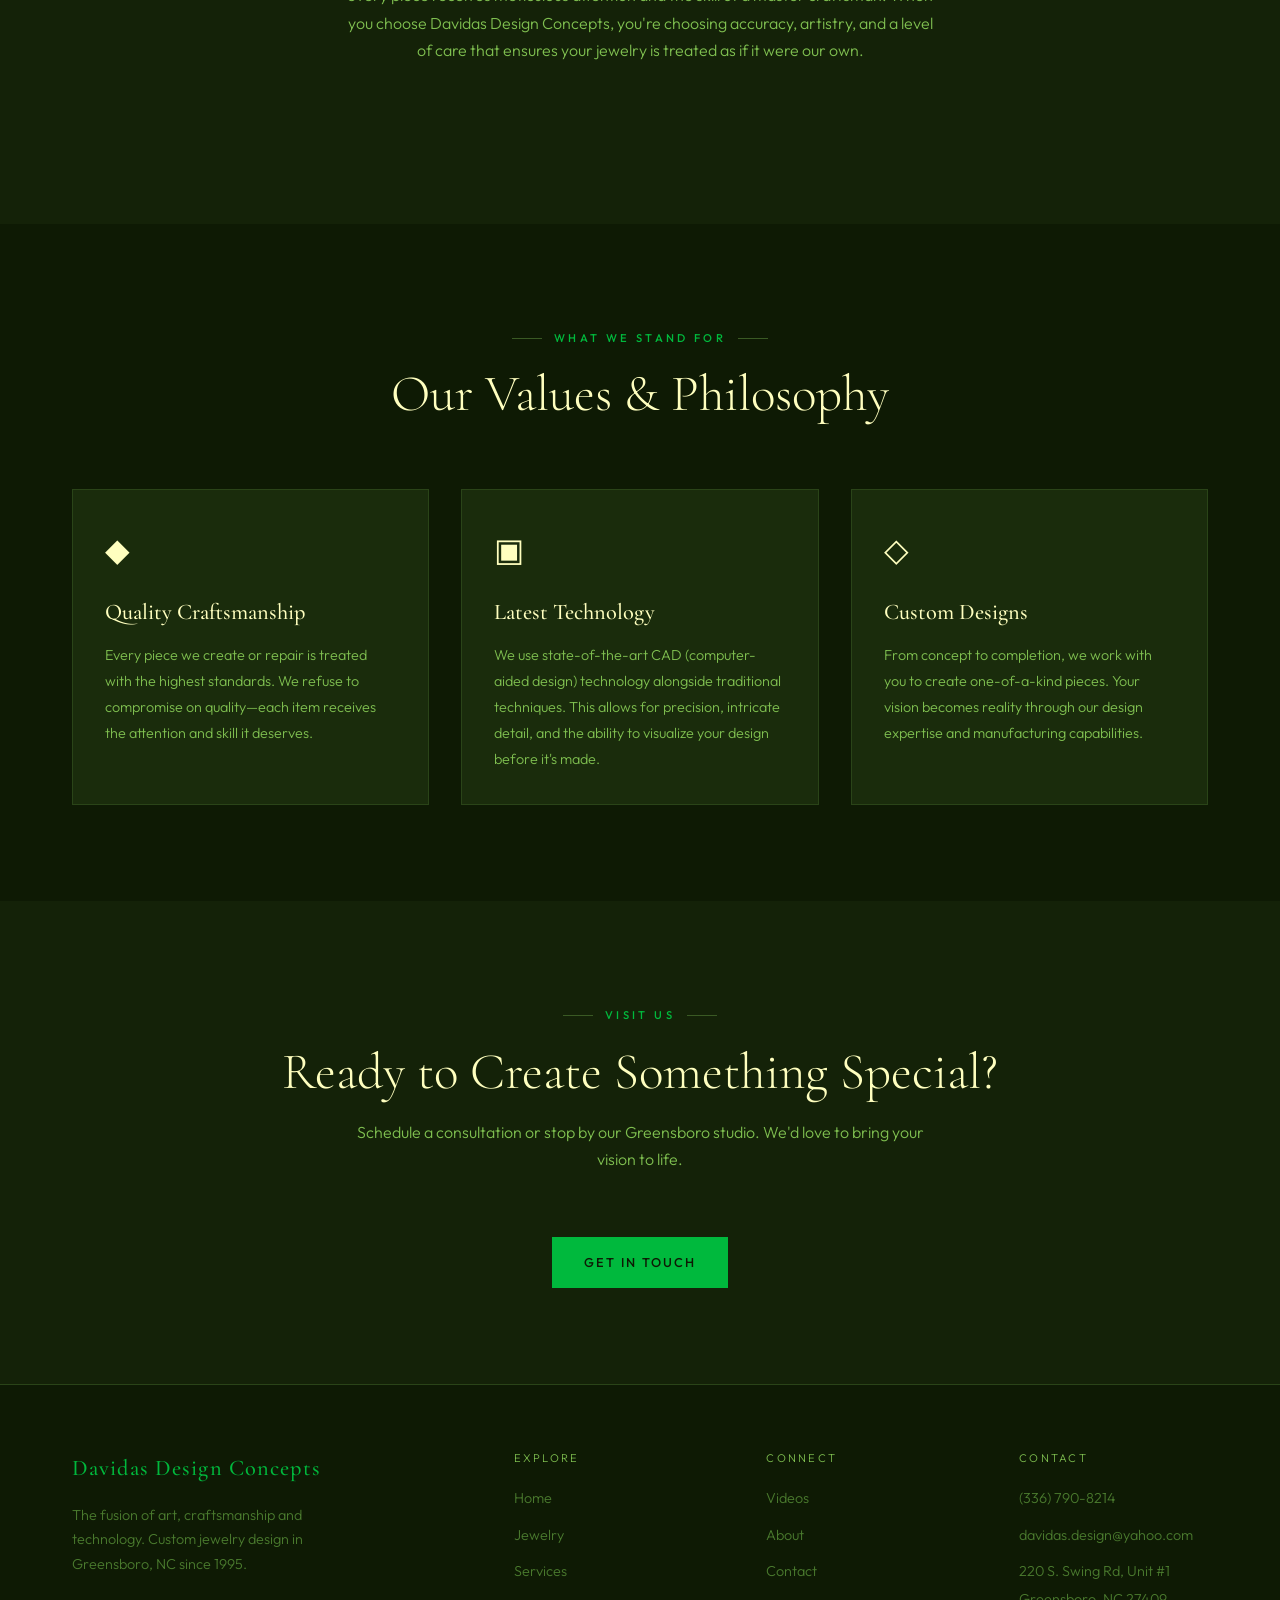
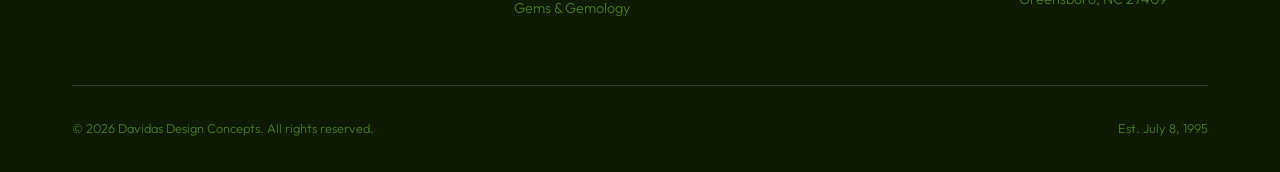
==== commit 1c88145e: "Bookshelf redesign + Gems & Gemology go-live Redesign: three-shelf jeweler's curio cabinet per David" ====
--- a/about.html
+++ b/about.html
@@ -5,8 +5,8 @@
   <meta name="viewport" content="width=device-width, initial-scale=1.0">
   <meta name="description" content="Our story — Davidas Design Concepts began July 8, 1995 as a jewelry repair service center. Quality craftsmanship, CAD technology, and custom design in Greensboro, NC.">
   <title>About Us | Davidas Design Concepts — Greensboro, NC</title>
-  <link rel="stylesheet" href="css/style.css">
-  <script src="js/includes.js"></script>
+  <link rel="stylesheet" href="css/style.css?v=20260721a">
+  <script src="js/includes.js?v=20260721a"></script>
 </head>
 <body>
   <div id="site-nav"></div>
@@ -90,6 +90,6 @@
 
   <div id="site-footer"></div>
 
-  <script src="js/main.js"></script>
+  <script src="js/main.js?v=20260721a"></script>
 </body>
 </html>
--- a/css/style.css
+++ b/css/style.css
@@ -1548,3 +1548,12 @@
   margin-top: 0.25rem;
 }
 
+
+/* Honeypot field — hidden from humans, bait for spam bots (see submit-*.php) */
+.hp-field {
+  position: absolute !important;
+  left: -9999px !important;
+  width: 1px;
+  height: 1px;
+  overflow: hidden;
+}
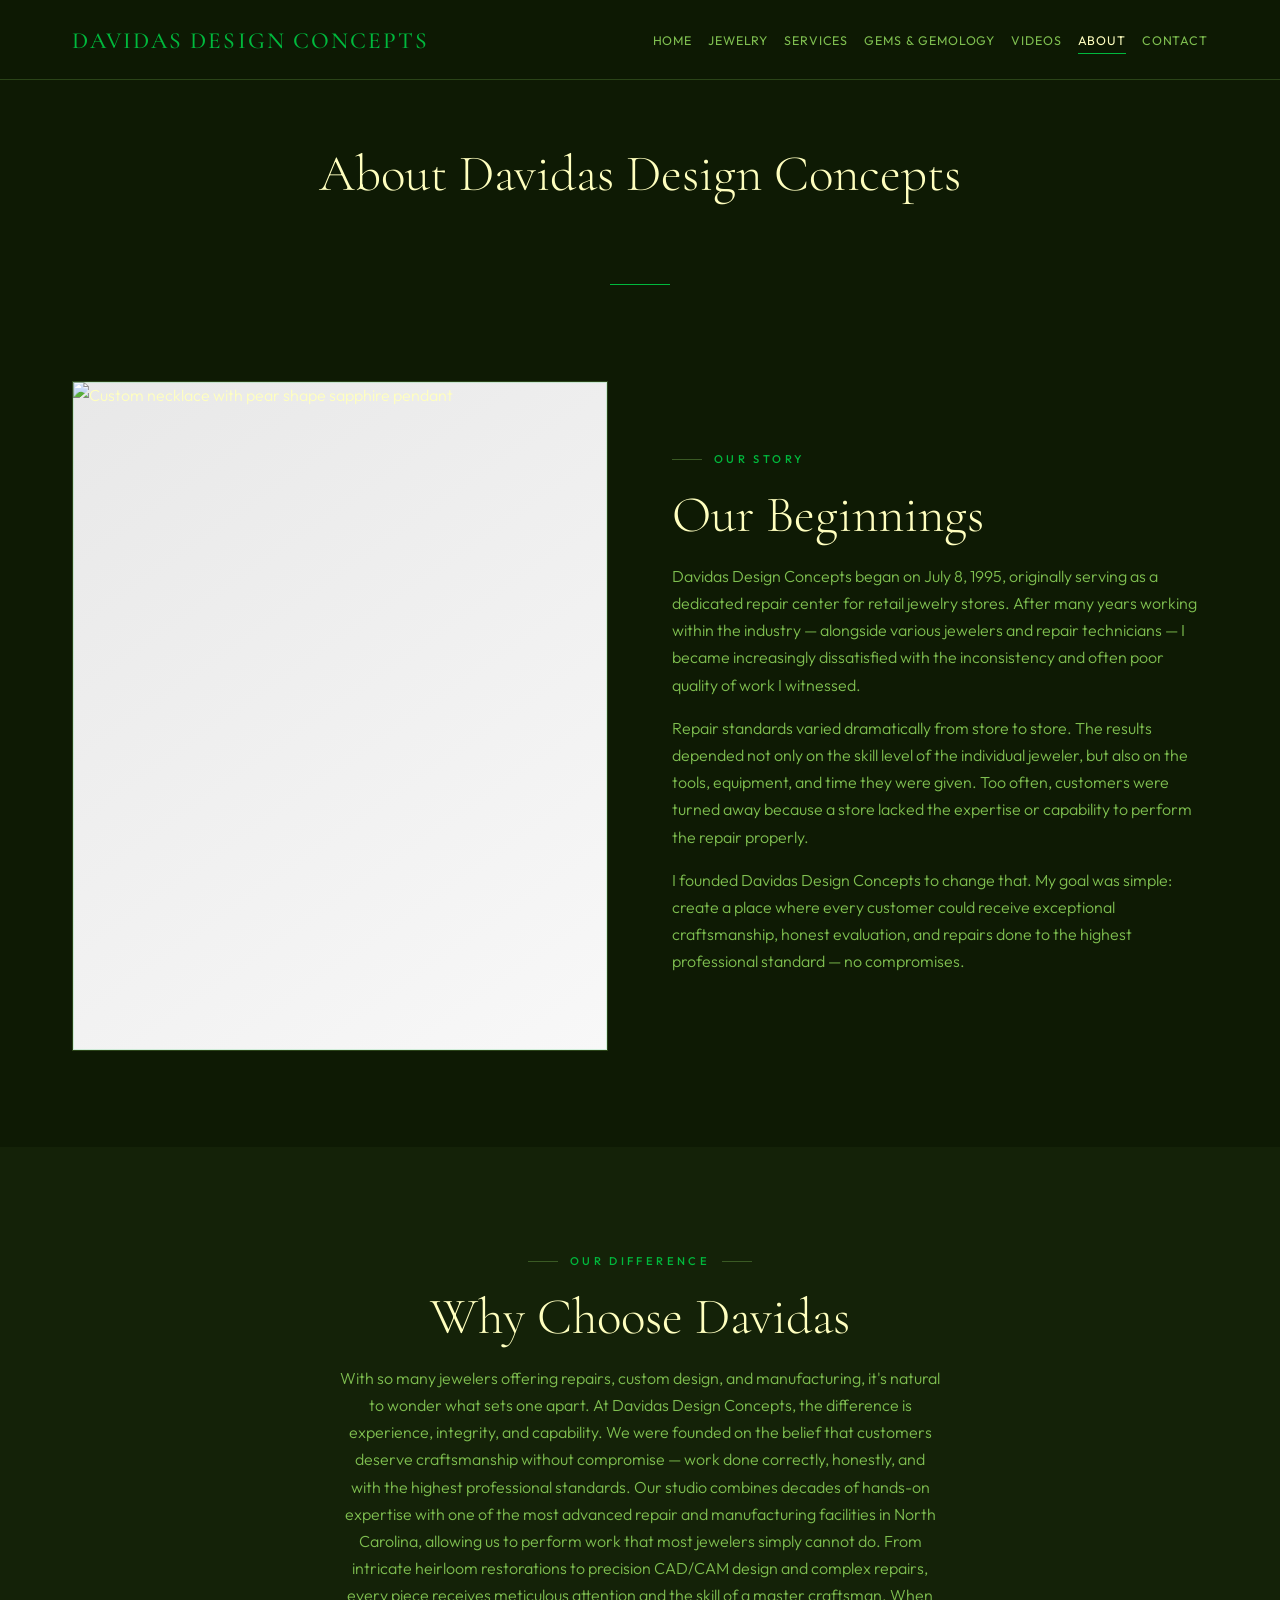
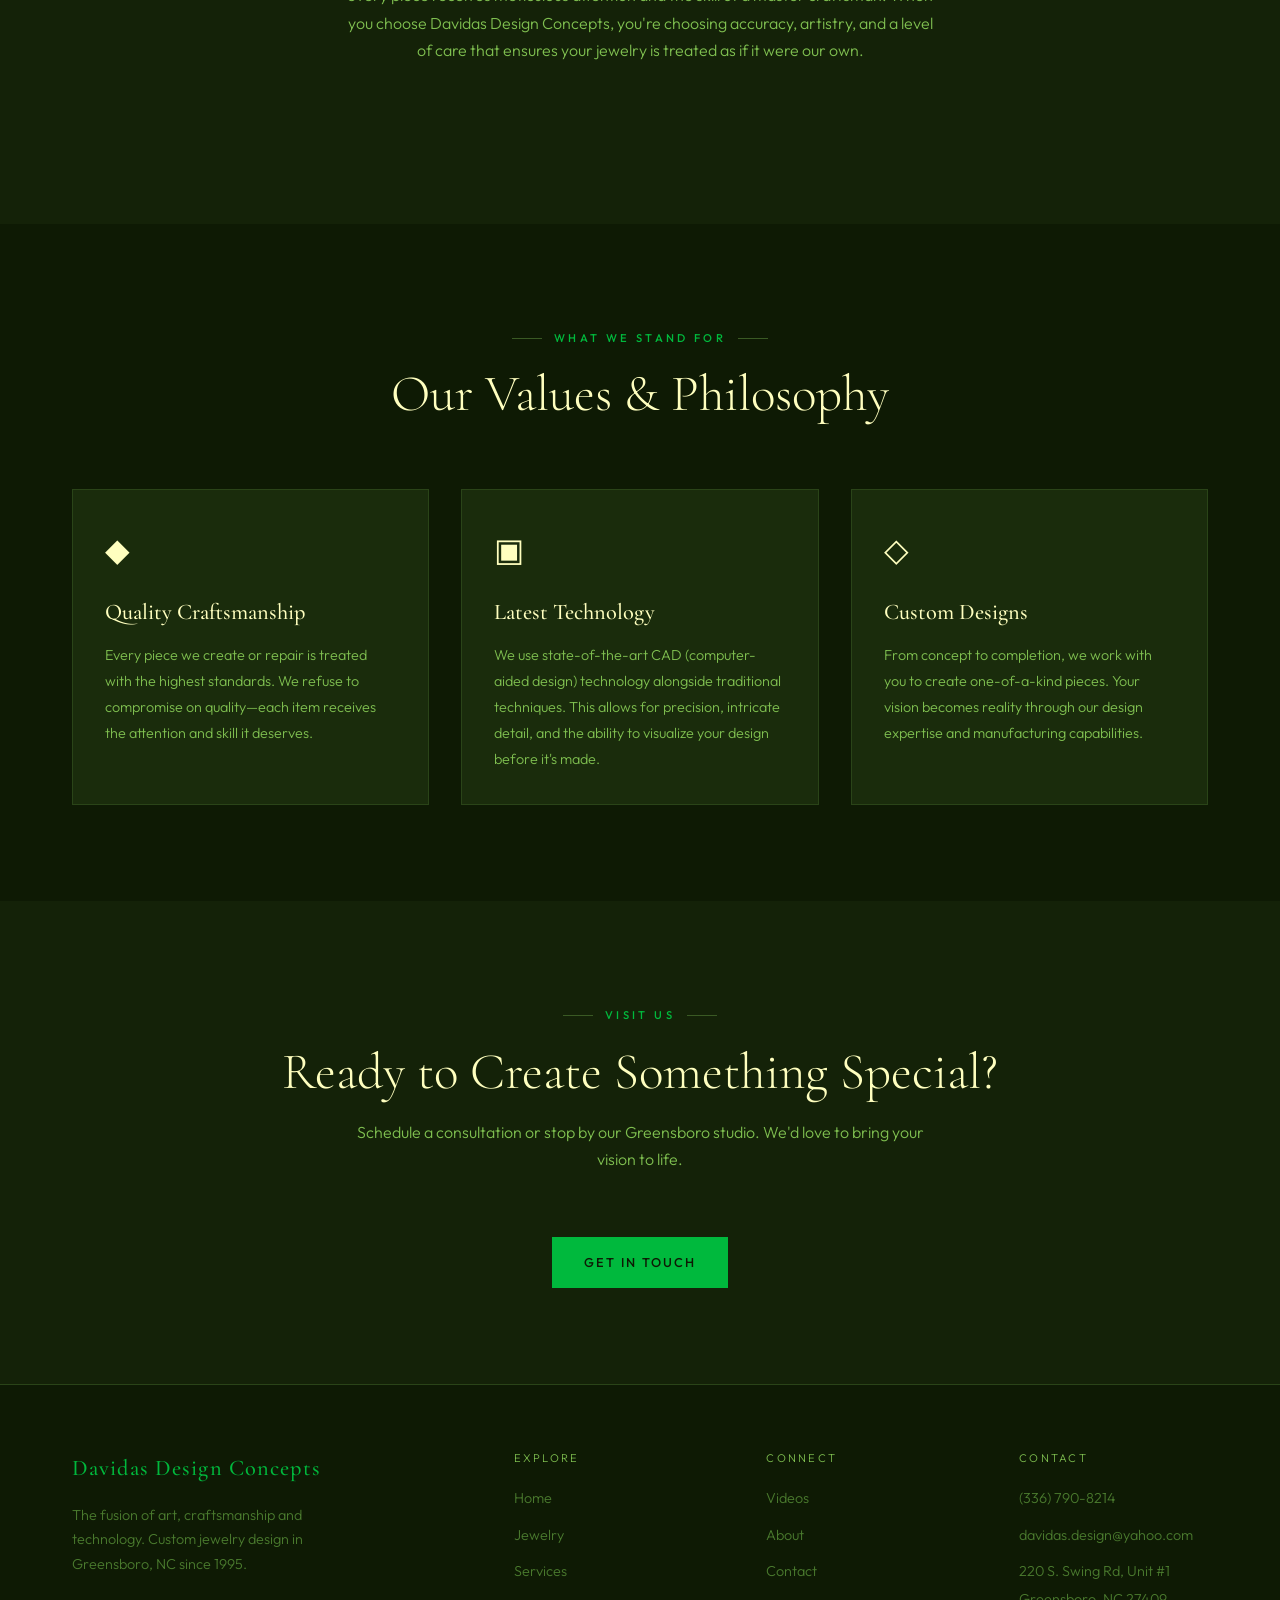
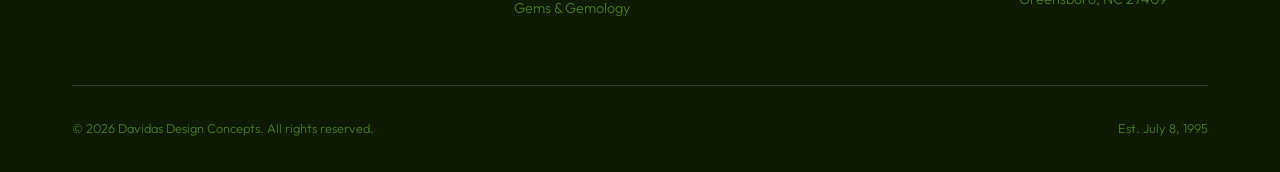
==== commit 75f6197f: "Nav polish for longer Gems & Gemology label Nowrap on nav links plus two desktop tiers of logo/link " ====
--- a/about.html
+++ b/about.html
@@ -5,8 +5,8 @@
   <meta name="viewport" content="width=device-width, initial-scale=1.0">
   <meta name="description" content="Our story — Davidas Design Concepts began July 8, 1995 as a jewelry repair service center. Quality craftsmanship, CAD technology, and custom design in Greensboro, NC.">
   <title>About Us | Davidas Design Concepts — Greensboro, NC</title>
-  <link rel="stylesheet" href="css/style.css?v=20260721a">
-  <script src="js/includes.js?v=20260721a"></script>
+  <link rel="stylesheet" href="css/style.css?v=20260721b">
+  <script src="js/includes.js?v=20260721b"></script>
 </head>
 <body>
   <div id="site-nav"></div>
@@ -90,6 +90,6 @@
 
   <div id="site-footer"></div>
 
-  <script src="js/main.js?v=20260721a"></script>
+  <script src="js/main.js?v=20260721b"></script>
 </body>
 </html>
--- a/css/style.css
+++ b/css/style.css
@@ -132,6 +132,21 @@
   color: var(--color-text-muted);
   position: relative;
   padding: 0.25rem 0;
+  white-space: nowrap;
+}
+
+/* Keep the one-line logo + 8 nav items fitting on narrower desktops */
+@media (min-width: 901px) and (max-width: 1420px) {
+  .nav__logo { white-space: nowrap; }
+  .nav__logo span { font-size: 1.45rem; }
+  .nav__links { gap: var(--space-sm); }
+  .nav__links a { font-size: 0.78rem; letter-spacing: 0.07em; }
+}
+
+@media (min-width: 901px) and (max-width: 1080px) {
+  .nav__logo span { font-size: 1.2rem; }
+  .nav__links { gap: 0.7rem; }
+  .nav__links a { font-size: 0.72rem; letter-spacing: 0.05em; }
 }
 
 .nav__links a::after {
